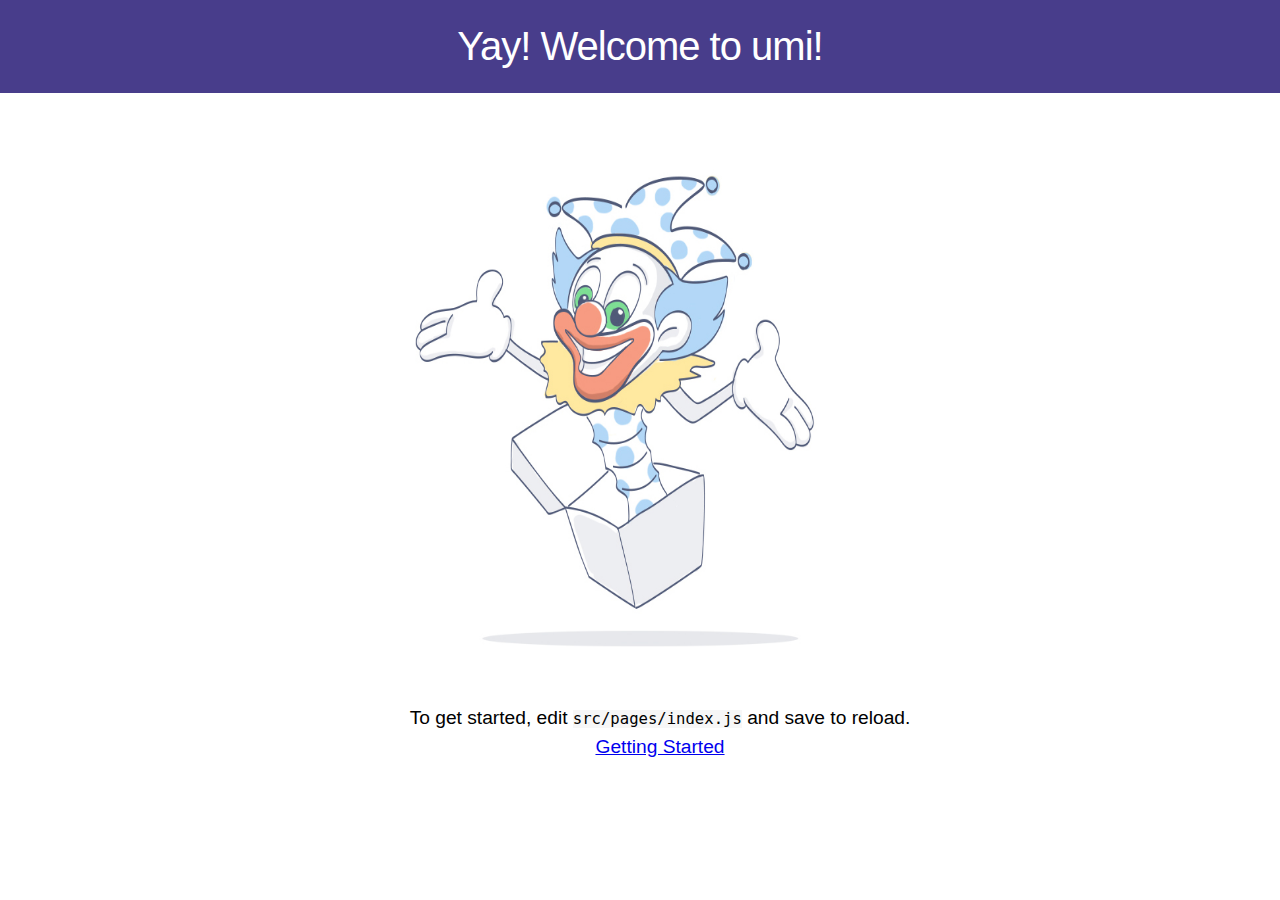
==== index.html @ f0b690aa "init" ====
<!DOCTYPE html><html><head><link rel="stylesheet" href="/umi.css"><meta charset="utf-8"><meta name="viewport" content="width=device-width,initial-scale=1,maximum-scale=1,minimum-scale=1,user-scalable=no"><title>laoximen</title><script>window.routerBase = "/";</script></head><body><div id="root"></div><script src="/umi.js"></script></body></html>
---- umi.css ----
#root,body,html{height:100%}body{margin:0}
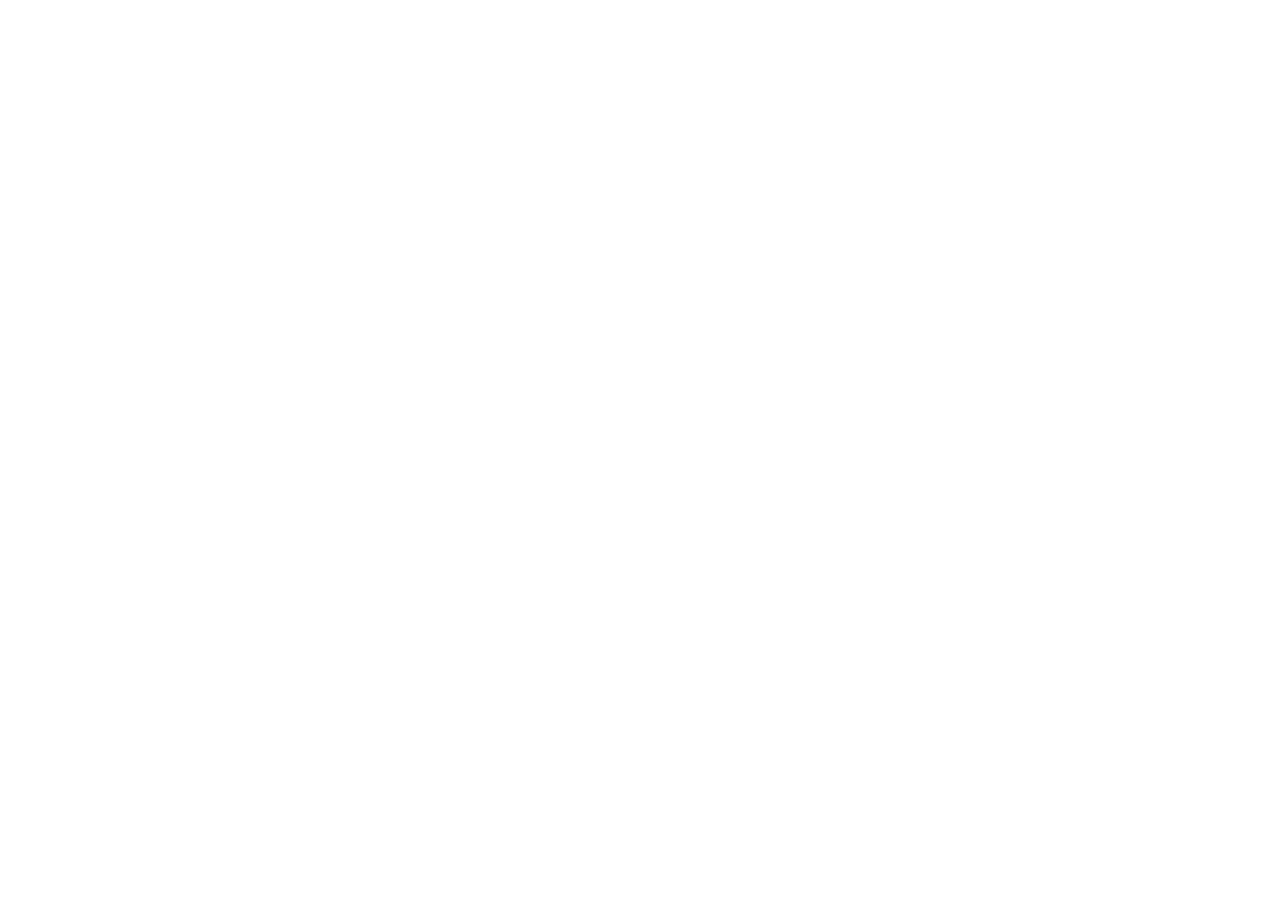
==== commit 0c38dd52: "feat: change publish path" ====
--- a/index.html
+++ b/index.html
@@ -1 +1 @@
-<!DOCTYPE html><html><head><link rel="stylesheet" href="/umi.css"><meta charset="utf-8"><meta name="viewport" content="width=device-width,initial-scale=1,maximum-scale=1,minimum-scale=1,user-scalable=no"><title>laoximen</title><script>window.routerBase = "/";</script></head><body><div id="root"></div><script src="/umi.js"></script></body></html>+<!DOCTYPE html><html><head><link rel="stylesheet" href="/laoximen/umi.css"><meta charset="utf-8"><meta name="viewport" content="width=device-width,initial-scale=1,maximum-scale=1,minimum-scale=1,user-scalable=no"><title>laoximen</title><script>window.routerBase = "/laoximen";</script></head><body><div id="root"></div><script src="/laoximen/umi.js"></script></body></html>